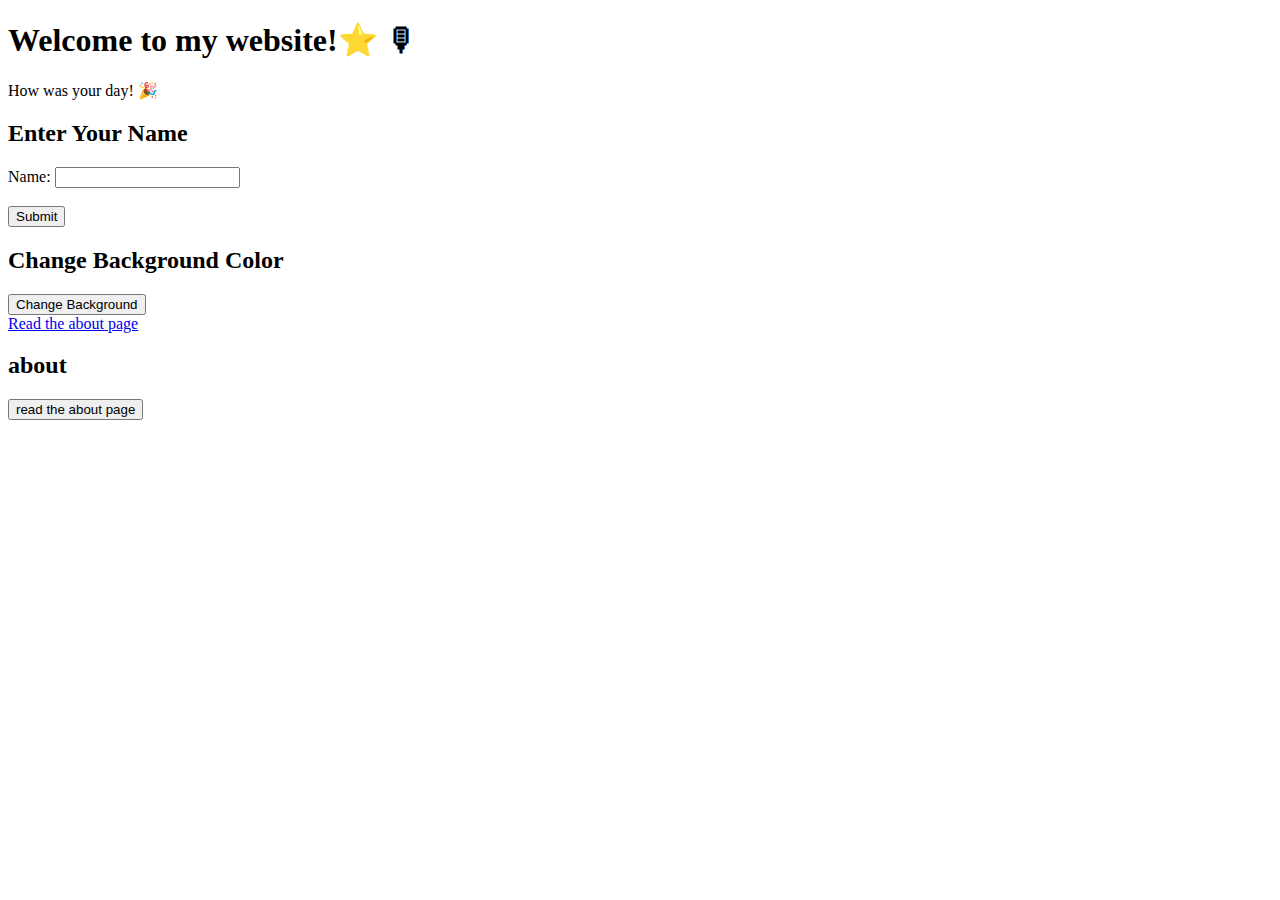
==== index.html @ 79409026 "index.html" ====
<!DOCTYPE html>
<html>
   <head>
      <meta charset="UTF-8">
<meta name="viewport" content="width=device-width, initial-scale=1.0">
<link rel="stylesheet" href="index.css">
<script src="index.js"></script>  
      <title>About - My Parallax Website</title>
   </head>
   <body>
      <header>
      <h1>Welcome to my website!⭐ 🎙</h1>
      <p>How was your day! 🎉</p>
      </header>
          <main>
        <section>
            <h2>Enter Your Name</h2>
            <form id="userForm">
                <label for="username">Name:</label>
                <input type="text" id="username" name="username" required><br><br>
                <button type="button" onclick="submitForm()">Submit</button>
      </form>
      <p id="feedback"></p>
  </section>
  <section>
      <h2>Change Background Color</h2>
      <button onclick="changeBackgroundColor()">Change Background</button>
  </section>
          </main>
         <a href="./about">Read the about page</a>
      <section>
      <h2>about</h2>
      <button on click="about()">read the about page</button>
      </section>
   </body>
</html>
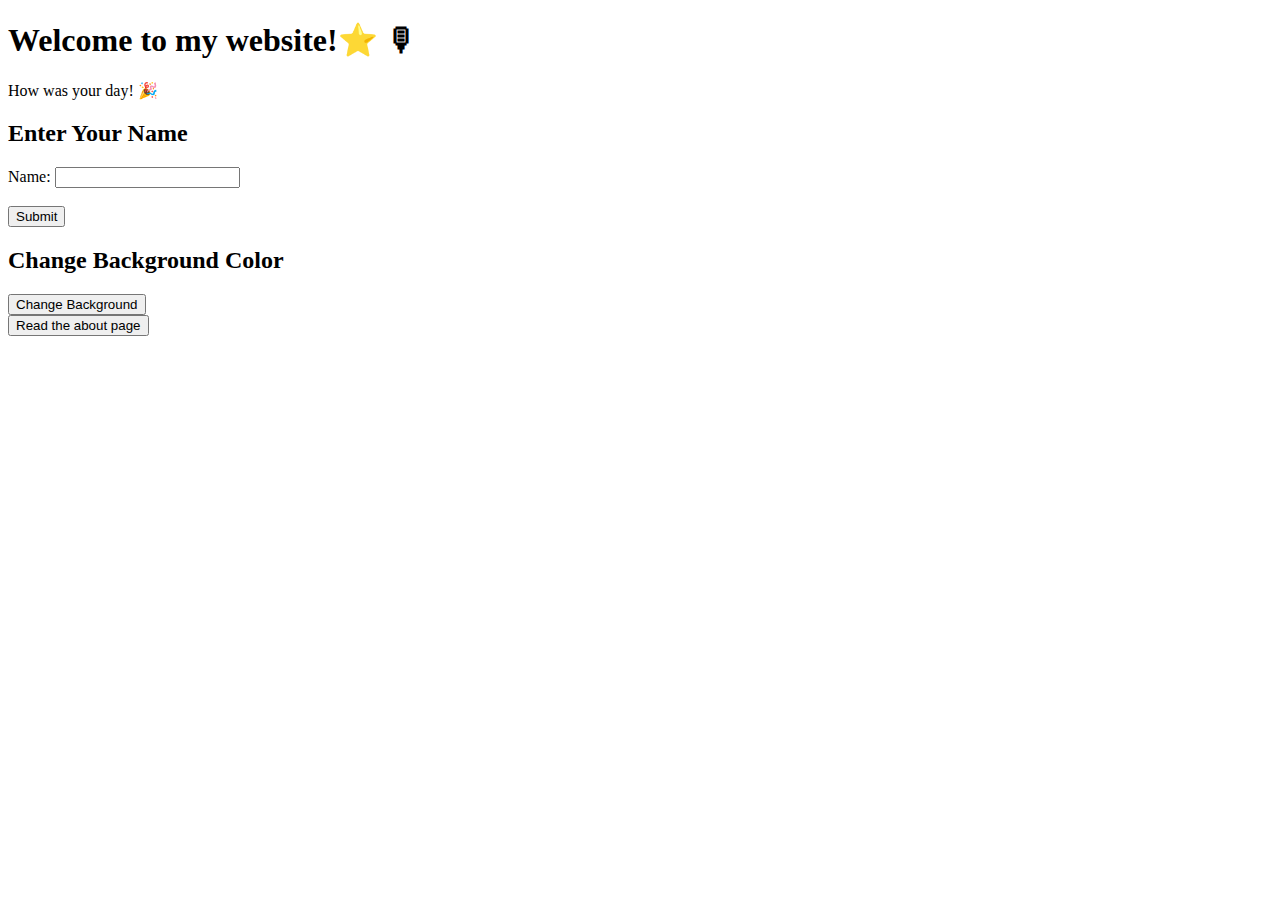
==== commit 39c36f7c: "Update index.html" ====
--- a/index.html
+++ b/index.html
@@ -27,10 +27,6 @@
       <button onclick="changeBackgroundColor()">Change Background</button>
   </section>
           </main>
-         <a href="./about">Read the about page</a>
-      <section>
-      <h2>about</h2>
-      <button on click="about()">read the about page</button>
-      </section>
+    <a href="./about"><button>Read the about page</button></a>
    </body>
 </html>
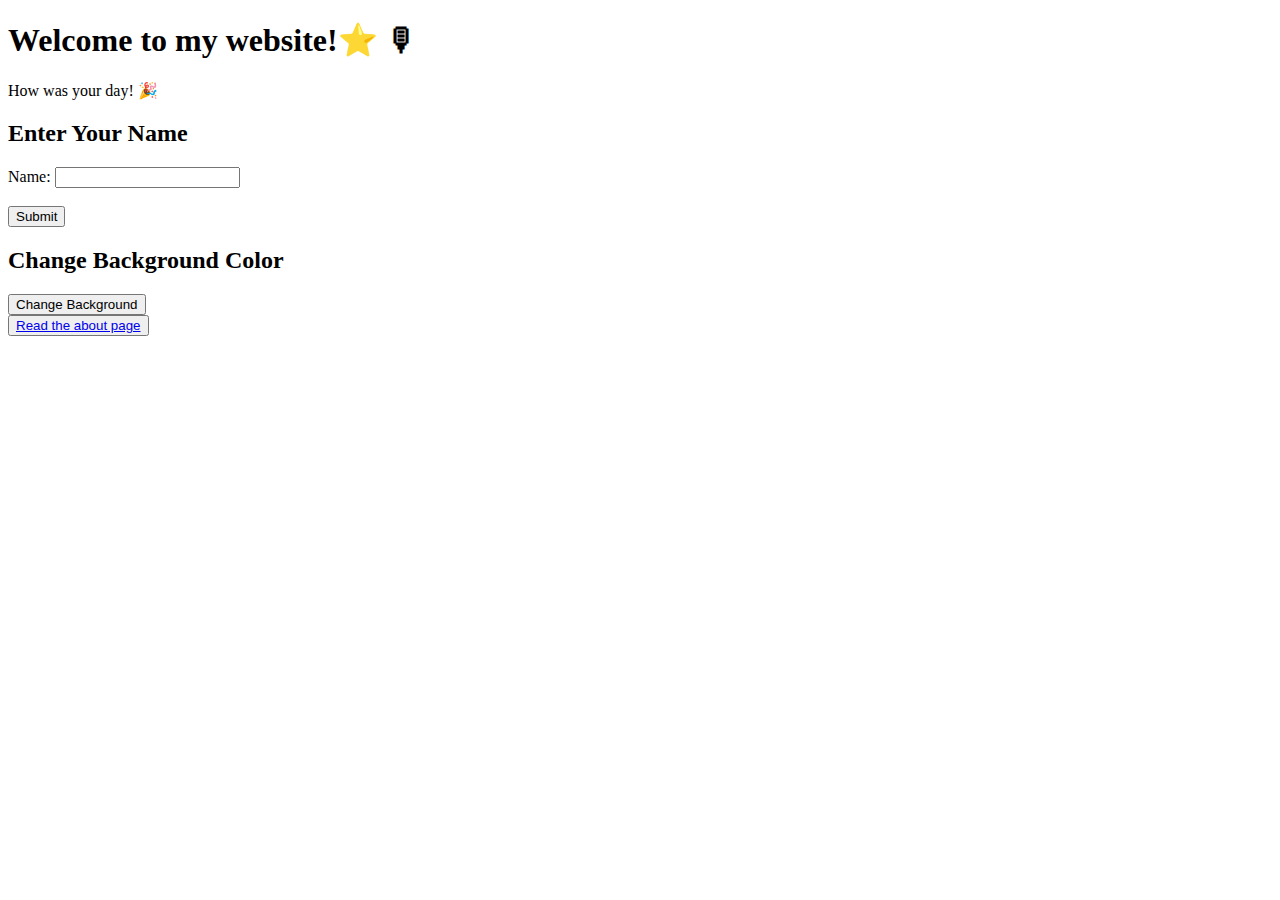
==== commit a596f926: "index.html" ====
--- a/index.html
+++ b/index.html
@@ -27,6 +27,6 @@
       <button onclick="changeBackgroundColor()">Change Background</button>
   </section>
           </main>
-    <a href="./about"><button>Read the about page</button></a>
+    <li><button type><a href="./about">Read the about page</button></a></li>
    </body>
 </html>
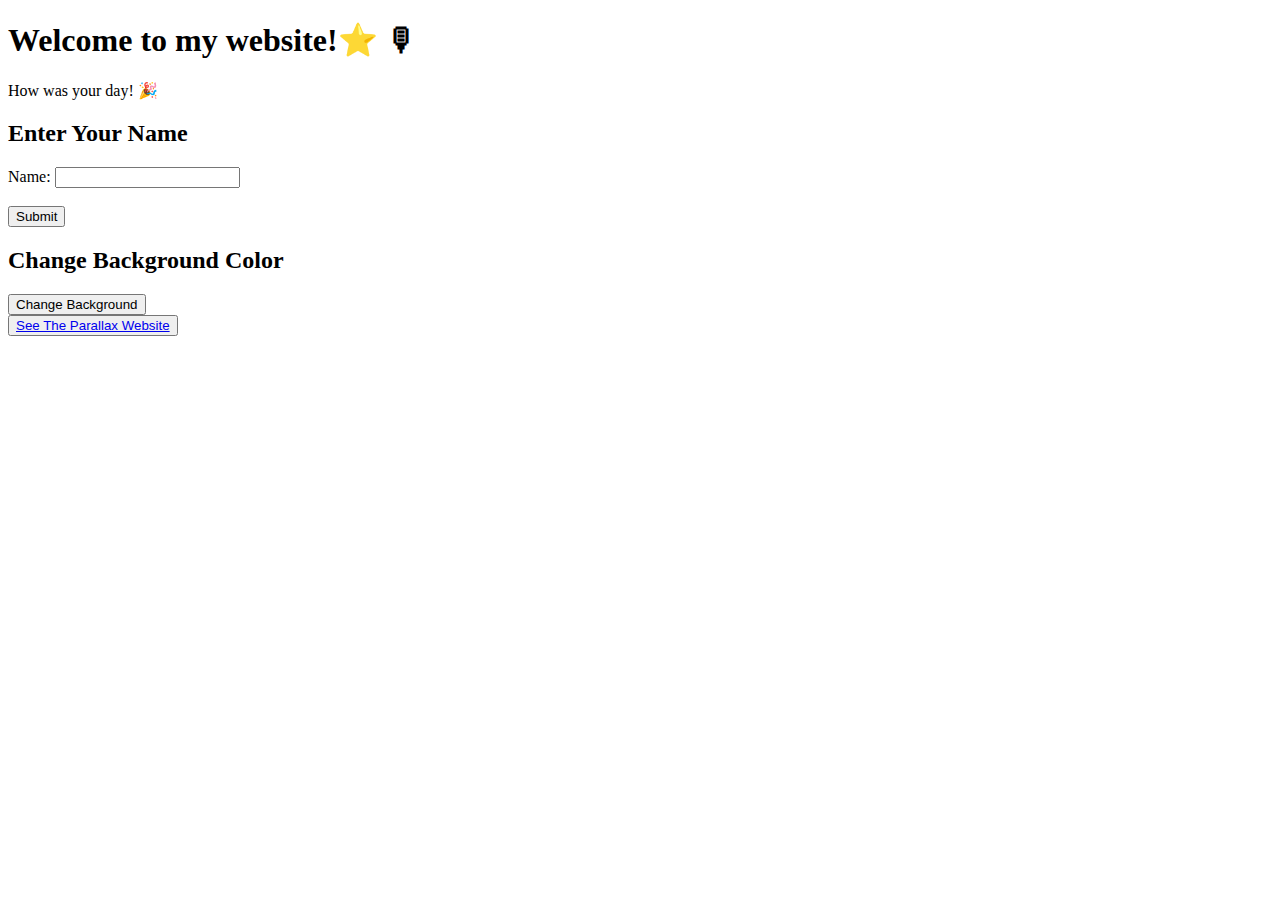
==== commit 91b0cd64: "index.html" ====
--- a/index.html
+++ b/index.html
@@ -27,6 +27,6 @@
       <button onclick="changeBackgroundColor()">Change Background</button>
   </section>
           </main>
-    <li><button type><a href="./about">Read the about page</button></a></li>
+    <li><button type><a href="./about">See The Parallax Website</button></a></li>
    </body>
 </html>
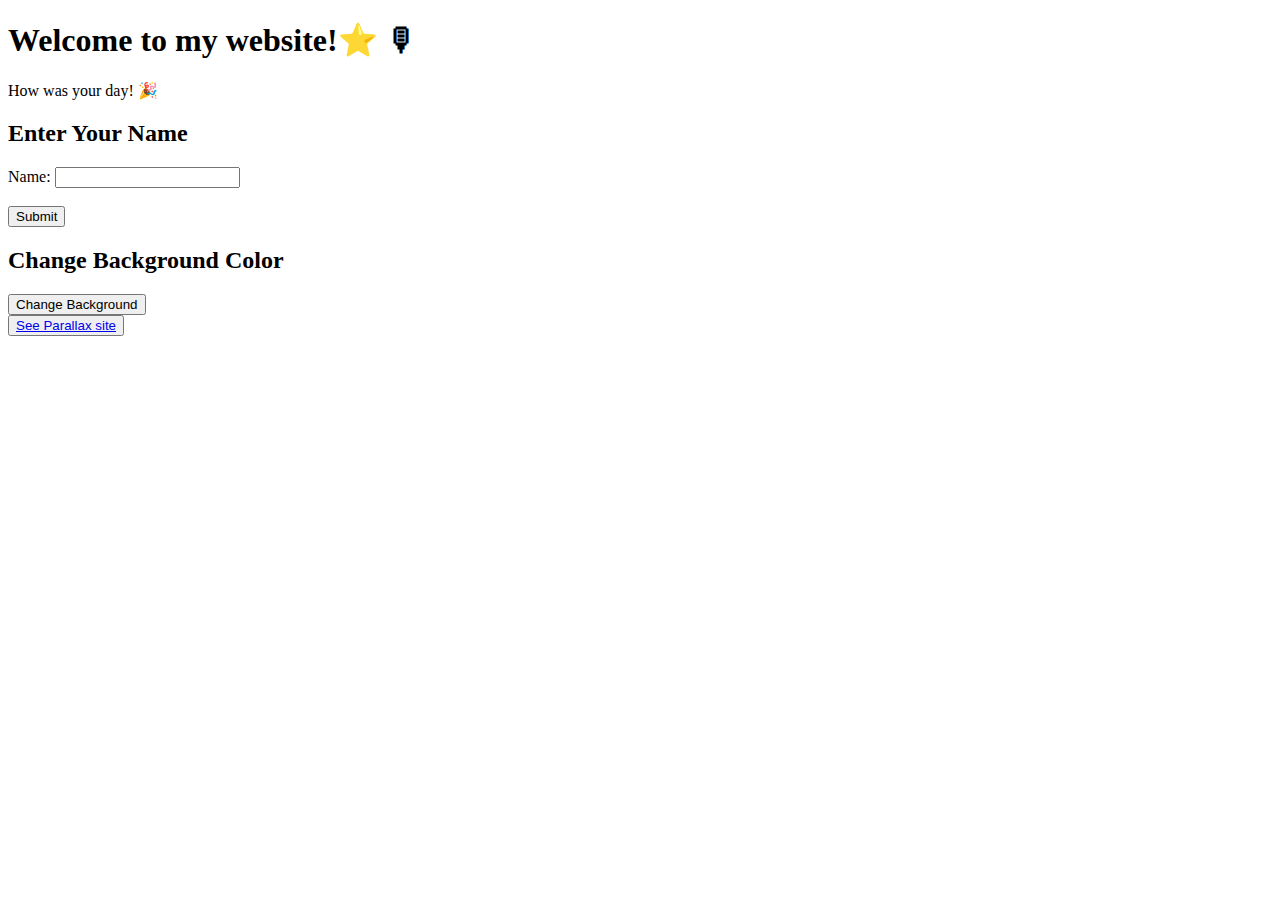
==== commit 7cfc0c97: "index.html" ====
--- a/index.html
+++ b/index.html
@@ -27,6 +27,6 @@
       <button onclick="changeBackgroundColor()">Change Background</button>
   </section>
           </main>
-    <li><button type><a href="./about">See The Parallax Website</button></a></li>
+    <li><button type><a href="./about">See Parallax site</button></a></li>
    </body>
 </html>
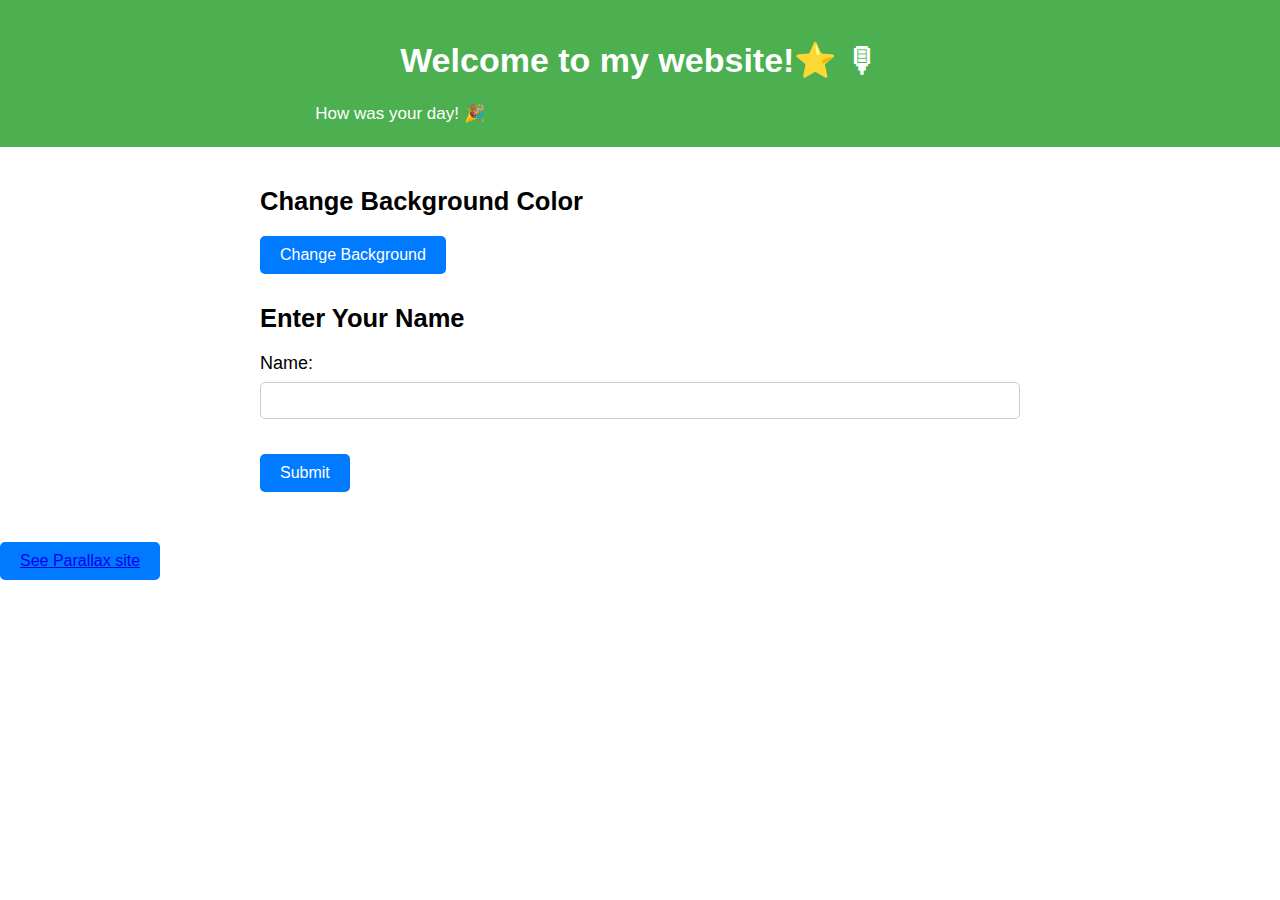
==== commit 36825342: "index.html" ====
--- a/index.html
+++ b/index.html
@@ -10,9 +10,14 @@
    <body>
       <header>
       <h1>Welcome to my website!⭐ 🎙</h1>
-      <p>How was your day! 🎉</p>
+        <p>    How was your day! 🎉</p>
       </header>
-          <main>
+          <main> 
+             <section>
+      <h2>Change Background Color</h2>
+      <button onclick="changeBackgroundColor()">Change Background</button>
+  </section>
+             
         <section>
             <h2>Enter Your Name</h2>
             <form id="userForm">
@@ -22,11 +27,7 @@
       </form>
       <p id="feedback"></p>
   </section>
-  <section>
-      <h2>Change Background Color</h2>
-      <button onclick="changeBackgroundColor()">Change Background</button>
-  </section>
           </main>
-    <li><button type><a href="./about">See Parallax site</button></a></li>
+    <button type><a href="./about">See Parallax site</button></a>
    </body>
 </html>
--- a/index.css
+++ b/index.css
@@ -0,0 +1,296 @@
+* {
+    margin: 0;
+    padding: 0;
+    box-sizing: border-box;
+}
+
+body {
+    font-family: Arial, sans-serif;
+    font-size: 17px;
+}header {
+    background-color: #4CAF50;
+    color: white;
+    text-align: center;
+    padding: 20px 0;
+}
+
+main {
+    padding: 20px;
+    max-width: 800px;
+    margin: 0 auto;
+}
+
+section {
+    margin-bottom: 30px;
+}
+
+form label {
+    display: block;
+    font-size: 18px;
+    margin-bottom: 8px;
+}
+
+form input {
+    width: 100%;
+    padding: 10px;
+    margin-bottom: 15px;
+    border: 1px solid #ccc;
+    border-radius: 5px;
+}
+
+button {
+    background-color: #007BFF;
+    color: white;
+    border: none;
+    padding: 10px 20px;
+    font-size: 16px;
+    border-radius: 5px;
+    cursor: pointer;
+}
+
+button:hover {
+    background-color: #0056b3;
+}
+
+footer {
+    text-align: center;
+    background-color: #333;
+    color: white;
+    padding: 10px 0;
+}
+.parallax {
+    /* The image used */
+    background-image: url('image6.png.jpg');
+
+    /* Full height */
+    height: 700px; /* Adjust as needed */
+
+    /* Create the parallax effect */
+    background-attachment: fixed;
+    background-position: center;
+    background-repeat: no-repeat;
+    background-size: 100% 100%;
+
+    /* Optional styling */
+    position: relative;
+}
+.content {
+    height: 300px; /* Adjust as needed */
+    display: flex;
+    flex-direction: column;
+    align-items: center;
+    justify-content: center;
+    background: rgba(240, 208, 165, 0.904); /* White background with transparency */
+    padding: 20px;
+    text-align: center;
+    
+}
+.parallax2 {
+    /* The image used */
+    background-image: url('image2.png.jpg');
+
+    /* Full height */
+    height: 500px; /* Adjust as needed */
+
+    /* Create the parallax effect */
+    background-attachment: fixed;
+    background-position: center;
+    background-repeat: no-repeat;
+    background-size: cover;
+
+    /* Optional styling */
+    position: relative;
+}
+.content2 {
+    height: 500px; /* Adjust as needed */
+    display: flex;
+    flex-direction: column;
+    align-items: center;
+    justify-content: center;
+    background: rgba(154, 150, 150, 0.8); /* White background with transparency */
+    padding: 20px;
+    text-align: center;
+}
+.parallax3 {
+    /* The image used */
+    background-image: url('image1.png.png');
+
+    /* Full height */
+    height: 500px; /* Adjust as needed */
+
+    /* Create the parallax effect */
+    background-attachment: fixed;
+    background-position: center;
+    background-repeat: no-repeat;
+    background-size: 100% 100%;
+
+    /* Optional styling */
+    position: relative;
+}
+.content3 {
+    height: 350px; /* Adjust as needed */
+    display: flex;
+    flex-direction: column;
+    align-items: center;
+    justify-content: center;
+    background: rgba(208, 229, 144, 0.95); /* White background with transparency */
+    padding: 20px;
+    text-align: relative;
+    
+}
+.parallax4 {
+    /* The image used */
+    background-image: url('image4.png.jpg');
+
+    /* Full height */
+    height: 500px; /* Adjust as needed *
+
+    /* Create the parallax effect */
+    background-attachment: fixed;
+    background-position: center;
+    background-repeat: no-repeat;
+    background-size: 100% 100%;
+
+    /* Optional styling */
+    position: relative;
+}
+.content4 {
+    height: 350px; /* Adjust as needed */
+    display: flex;
+    flex-direction: column;
+    align-items: center;
+    justify-content: center;
+    background: rgba(255, 255, 255, 0.8); /* White background with transparency */
+    padding: 20px;
+    text-align: relative;
+    
+}.parallax5 {
+    /* The image used */
+    background-image: url('image5.png.jpg');
+
+    /* Full height */
+    height: 500px; /* Adjust as needed *
+
+    /* Create the parallax effect */
+    background-attachment: fixed;
+    background-position: center;
+    background-repeat: no-repeat;
+    background-size: 100% 100%;
+    /* Optional styling */
+    position: relative;
+}.content5 {
+    height: 350px; /* Adjust as needed */
+    display: flex;
+    flex-direction: column;
+    align-items: center;
+    justify-content: center;
+    background: rgba(243, 139, 139, 0.906); /* White background with transparency */
+    padding: 20px;
+    text-align: relative;
+}.parallax6 {
+    /* The image used */
+    background-image: url('image7.png.jpg');
+    /* Full height */
+    height: 500px; /* Adjust as needed *
+    /* Create the parallax effect */
+    background-attachment: fixed;
+    background-position: center;
+    background-repeat: no-repeat;
+    background-size: 100% 100%;
+    /* Optional styling */
+    position: relative;
+}.content6 {
+        height: 350px; /* Adjust as needed */
+        display: flex;
+        flex-direction: column;
+        align-items: center;
+        justify-content: center;
+        background:rgba(29, 171, 237, 0.8) ; /* White background with transparency */
+        padding: 20px;
+        text-align: relative;
+        
+}.parallax7 {
+    /* The image used */
+    background-image: url('image8.png.jpg');
+    /* Full height */
+    height: 500px; /* Adjust as needed *
+    /* Create the parallax effect */
+    background-attachment: fixed;
+    background-position: center;
+    background-repeat: no-repeat;
+    background-size: 100% 100%;
+    /* Optional styling */
+    position: relative;
+}.content7 {
+    height: 200px; /* Adjust as needed */
+    display: flex;
+    flex-direction: column;
+    align-items: center;
+    justify-content: center;
+    background:rgba(236, 176, 176, 0.8) ; /* White background with transparency */
+    padding: 20px;
+    text-align: relative;
+}.parallax8 {
+    /* The image used */
+    background-image: url('image9.jpg');
+    /* Full height */
+    height: 500px; /* Adjust as needed *
+    /* Create the parallax effect */
+    background-attachment: fixed;
+    background-position: center;
+    background-repeat: no-repeat;
+    background-size: 100% 100%;
+    /* Optional styling */
+    position: relative;
+}.content8 {
+    height: 200px; /* Adjust as needed */
+    display: flex;
+    flex-direction: column;
+    align-items: center;
+    justify-content: center;
+    background:rgba(243, 207, 32, 0.8) ; /* White background with transparency */
+    padding: 20px;
+    text-align: relative;
+}.parallax9 {
+    /* The image used */
+    background-image: url('image9.jpg');
+    /* Full height */
+    height: 500px; /* Adjust as needed *
+    /* Create the parallax effect */
+    background-attachment: fixed;
+    background-position: center;
+    background-repeat: no-repeat;
+    background-size: 100% 100%;
+    /* Optional styling */
+    position: relative;
+}.content9 {
+    height: 150px; /* Adjust as needed */
+    display: flex;
+    
+    flex-direction: column;
+    align-items: center;
+    justify-content: top;
+    background:hwb(0 52% 8% / 0.8) ; /* White background with transparency */
+    padding: 20px;
+    text-align: relative;
+    font-size: 38px;
+    font-family: 'frankline Gothic Medium','Arial Narrow'Arial,'Sans-serif';
+}
+h1, h2, h3, h4,h5, h6, h7, h8{
+    margin: 20px 0;
+}
+
+p {
+    max-width: 800px;
+    line-height: 1.6;
+}
+#progress-bar {
+    position: fixed;
+    top: 0;
+    left: 0;
+    height: 5px;
+    background: #1684a3;
+    width: 0%;
+    z-index: 1000;
+}
+
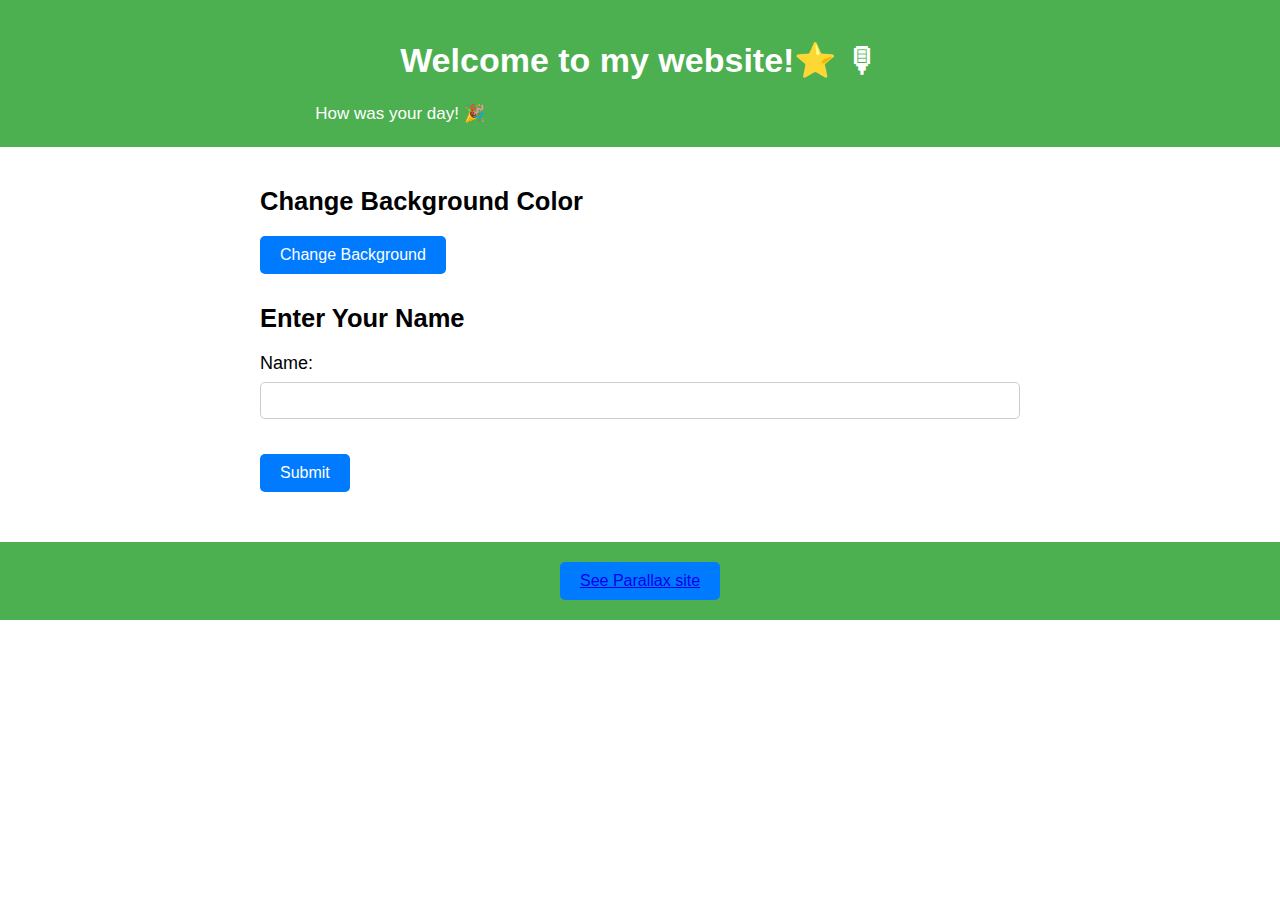
==== commit cbac09e2: "index.html" ====
--- a/index.html
+++ b/index.html
@@ -28,6 +28,8 @@
       <p id="feedback"></p>
   </section>
           </main>
+      <header>
     <button type><a href="./about">See Parallax site</button></a>
+      </header>
    </body>
 </html>
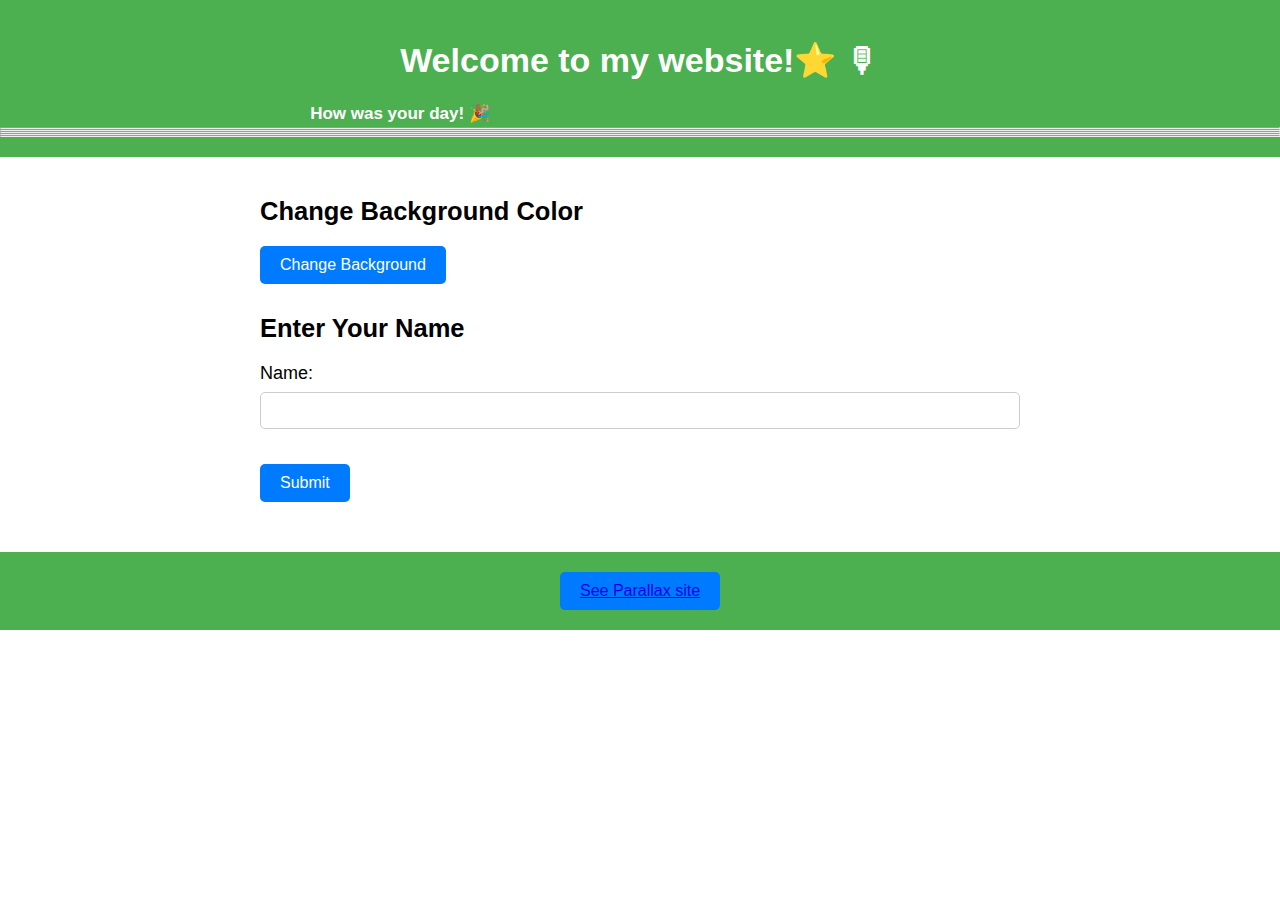
==== commit 20e21d58: "index.html" ====
--- a/index.html
+++ b/index.html
@@ -10,7 +10,7 @@
    <body>
       <header>
       <h1>Welcome to my website!⭐ 🎙</h1>
-        <p>    How was your day! 🎉</p>
+        <p><b> How was your day! 🎉</b></p><hr><hr><hr><hr><hr>
       </header>
           <main> 
              <section>
--- a/index.css
+++ b/index.css
@@ -13,7 +13,6 @@
     text-align: center;
     padding: 20px 0;
 }
-
 main {
     padding: 20px;
     max-width: 800px;
@@ -47,8 +46,7 @@
     border-radius: 5px;
     cursor: pointer;
 }
-
-button:hover {
+}button:hover {
     background-color: #0056b3;
 }
 
